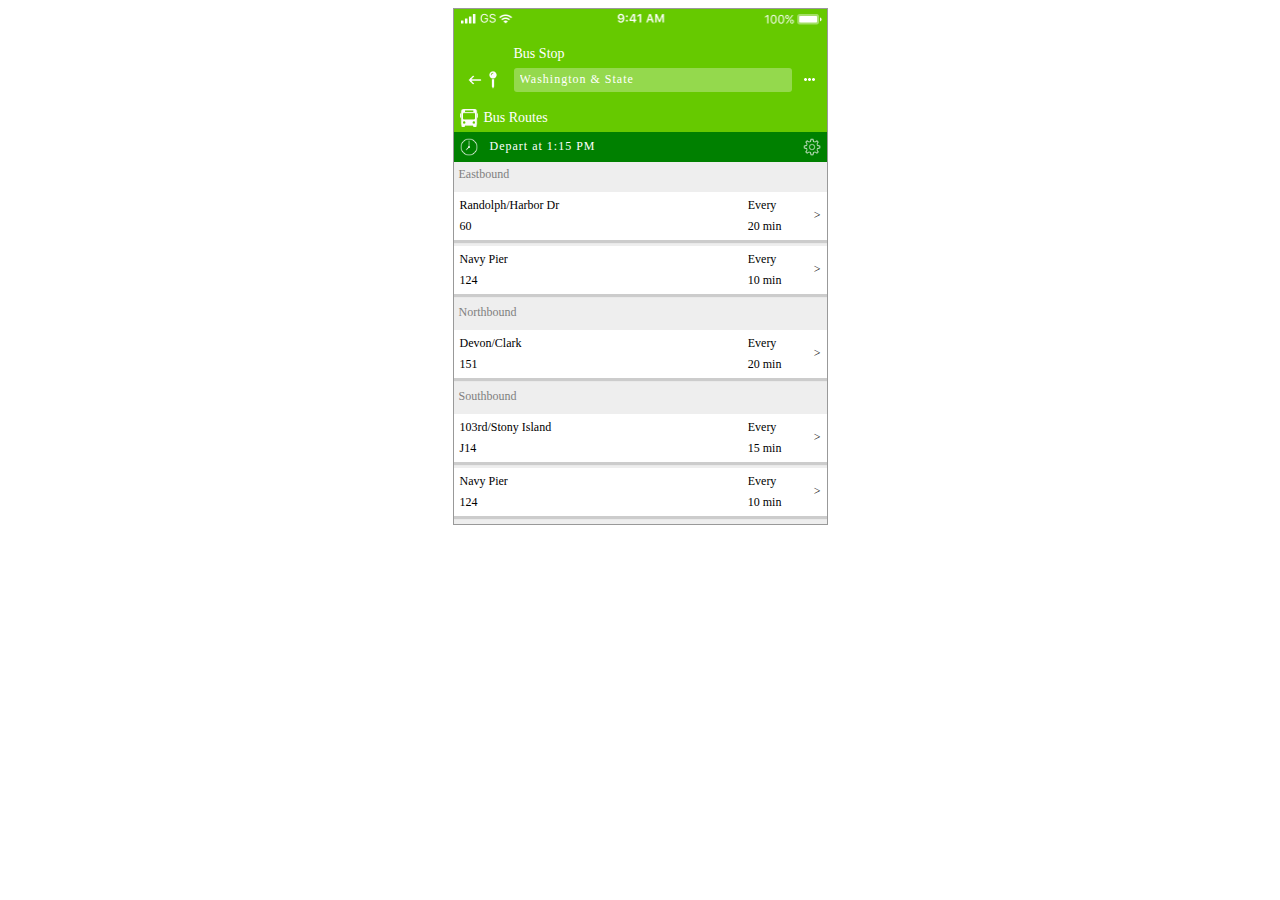
==== index.html @ 6568ecc0 "second commit" ====
<!DOCTYPE html>
<html>
<head>
	<title>Busy Bus Frontend Challenge</title>
    <link rel="stylesheet" href="../css/reset.css">
	<link rel="stylesheet" href="../css/busybus.css">
    <link rel="stylesheet" href="../css/search.css">
</head>
<body>

<div class="app">
    <div class="status-bar">
        <img src="../images/Status Bar.png" alt="">
    </div>
    <div class="search-bar">

        <div class="search-bar-only">
            <div class="search-icons">
                <img src="../images/back arrow.png" alt="">
                <img src="../images/pin.png" alt="">
            </div>
            <div class="search-bar-column">
                <div class="search-bar-stop">
                    Bus Stop
                </div>
                <input class="search-input" type="text" placeholder="Washington & State">
            </div>
            <div class="search-dots">
                <img src="../images/dots.png" alt="">
            </div>
        </div>

        <div class="search-bus-routes-line">
                <img class="search-bus-icon" src="../images/bus icon.png" alt="">
            <div class="search-bus-routes">
                Bus Routes
            </div>
        </div>

        <div class="departure-bar">
            <img class="clock" src="../images/clock.png" alt="">
            <div class="departure-bar-time">
                Depart at 1:15 PM
            </div>
                <img class="gear" src="../images/Gear.png" alt="">
        </div>
    </div>

	<section class="bus-routes">
		<div class="route">
			 Eastbound
		</div>
        <div class="container">
			<div class="destination-container">
				<div class="destination">
					Randolph/Harbor Dr
				</div>
				<div class="bus-number">
					60
				</div>
			</div>
			<div class="column-2">
				<div class="frequency">
						Every
					</div>
					<div class="time">
						20 min
					</div>
			</div>
			<div class="column-3">
				&gt;
			</div>
		</div>

        <div class="container">
			<div class="destination-container">
				<div class="destination">
					Navy Pier
				</div>
				<div class="bus-number">
					124
				</div>
			</div>
			<div class="column-2">
				<div class="frequency">
						Every
					</div>
					<div class="time">
						10 min
					</div>
			</div>
			<div class="column-3">
				&gt;
			</div>
		</div>
        <div class="route">
			 Northbound
		</div>
        <div class="container">
			<div class="destination-container">
				<div class="destination">
					Devon/Clark
				</div>
				<div class="bus-number">
					151
				</div>
			</div>
			<div class="column-2">
				<div class="frequency">
						Every
					</div>
					<div class="time">
						20 min
					</div>
			</div>
			<div class="column-3">
				&gt;
			</div>
		</div>
        <section class="bus-routes">
    		<div class="route">
    			 Southbound
    		</div>
            <div class="container">
    			<div class="destination-container">
    				<div class="destination">
    					103rd/Stony Island
    				</div>
    				<div class="bus-number">
    					J14
    				</div>
    			</div>
    			<div class="column-2">
    				<div class="frequency">
    						Every
    					</div>
    					<div class="time">
    						15 min
    					</div>
    			</div>
    			<div class="column-3">
    				&gt;
    			</div>
    		</div>

            <div class="container">
    			<div class="destination-container">
    				<div class="destination">
    					Navy Pier
    				</div>
    				<div class="bus-number">
    					124
    				</div>
    			</div>
    			<div class="column-2">
    				<div class="frequency">
    						Every
    					</div>
    					<div class="time">
    						10 min
    					</div>
    			</div>
    			<div class="column-3">
    				&gt;
    			</div>
    		</div>
            <div class="route">
    			 Reroute
    		</div>
            <div class="container">
    			<div class="destination-container">
    				<div class="destination">
    					Jackson Express Park
    				</div>
    				<div class="bus-number">
    					6x
    				</div>
    			</div>
    			<div class="column-2">
    				<div class="not-applicable">
    						N/A
    					</div>
    			</div>
    			<div class="column-3">
    				&gt;
    			</div>
    		</div>
            <div class="route">
    			 Out of service
    		</div>
            <div class="container">
    			<div class="destination-container">
    				<div class="destination">
    					Cottage Grove
    				</div>
    				<div class="bus-number">
    					4
    				</div>
    			</div>
    			<div class="column-2">
    				<div class="frequency">
    						Resumes
    					</div>
    					<div class="time">
    						12:10am
    					</div>
    			</div>
    			<div class="column-3">
    				&gt;
    			</div>
    		</div>
            <div class="container">
    			<div class="destination-container">
    				<div class="destination">
    					Madison
    				</div>
    				<div class="bus-number">
    					20
    				</div>
    			</div>
    			<div class="column-2">
    				<div class="frequency">
    						Resumes
    					</div>
    					<div class="time">
    						12:10am
    					</div>
    			</div>
    			<div class="column-3">
    				&gt;
    			</div>
    		</div>
            <div class="container">
    			<div class="destination-container">
    				<div class="destination">
    					Streetville/Taylor
    				</div>
    				<div class="bus-number">
    					4
    				</div>
    			</div>
    			<div class="column-2">
    				<div class="frequency">
    						Resumes
    					</div>
    					<div class="time">
    						6:00am
    					</div>
    			</div>
    			<div class="column-3">
    				&gt;
    			</div>
    		</div>
	</section>
</div>
</body>
</html>
---- css/busybus.css ----
html {
  box-sizing: border-box;
}
*, *:before, *:after {
  box-sizing: inherit;
}
:root, *{
    font-family: tahoma;
    font-size: 12px;
}
body{
  background: white;
}

.app{
    background: #eee;
    width: 375px;
    margin: 0 auto;
    border: 1px solid #999;
    overflow: hidden
}

.route{
  display: flex;
  color: grey;
  margin-bottom: 5px;
  padding: 5px;
}

.destination{
margin-bottom: .5rem;
}

.bus-number{

}

.frequency{
    margin-bottom: .5rem;
}

.time{

}

.destination-container{
  flex-grow: 1;
}

.container{
  display: flex;
  background:white;
  padding: .5rem;
  box-shadow: 0px 2px 1px 1px #ccc;
  margin-bottom: .5rem;
  align-items: center;
}

.column-2{
    width: 5rem;
}

.column-3{
  display: flex;
  align-items: center;
  margin-left: .5rem;
}

.bus-routes{
    height: 362px;
    overflow: scroll;
}
---- css/search.css ----
.status-bar{
    background-color: #66c900;
}

.status-bar img{
    max-width: 100%;
}

.search-bar-only{
    background: #66c900;
    display: flex;
    align-items: flex-end;
    padding: 1rem;
}

.search-icons img{
    height: 1.5rem;
}

.search-icons{
    display: flex;
    height: 2rem;
    align-items: center;
}

.search-input{
    background: rgba(255, 255, 255, 0.30);
    border: 0;
    border-radius: 3px;
    padding: 0 0.5rem;
    height: 2rem;
}

.search-input::placeholder{
    color: white;
    letter-spacing: 1px;
}

.search-bar-stop{
    font-size: 1.17rem;
    color: white;
    background-color: #66c900;
    margin-bottom: .5rem;
}

.search-bar-column{
    display: flex;
    flex-direction: column;
    margin: 0 1rem;
    flex-grow: 1;
}

.search-dots{
    display: flex;
    align-items: center;
    height: 2rem;
}

.search-bus-icon{
    height: 1.5rem;
    margin-left: 0.5rem;
}

.search-bus-routes-line{
    display: flex;
    background-color: #66c900;
    align-items: center;

}

.search-bus-routes{
    display: flex;
    align-items: flex-end;
    color: white;
    font-size: 14px;
    margin: 0.5rem;
}

.departure-bar{
    display: flex;
    background-color: green;
    align-items: center;
}

.departure-bar-time{
    color: white;
    margin: 0.5rem;
    letter-spacing: 1px;
    flex-grow: 1;
}

.clock{
    height: 1.5rem;
    margin: 0.5rem;
}

.gear{
    height: 1.5rem;
    margin-right: 0.5rem;
}
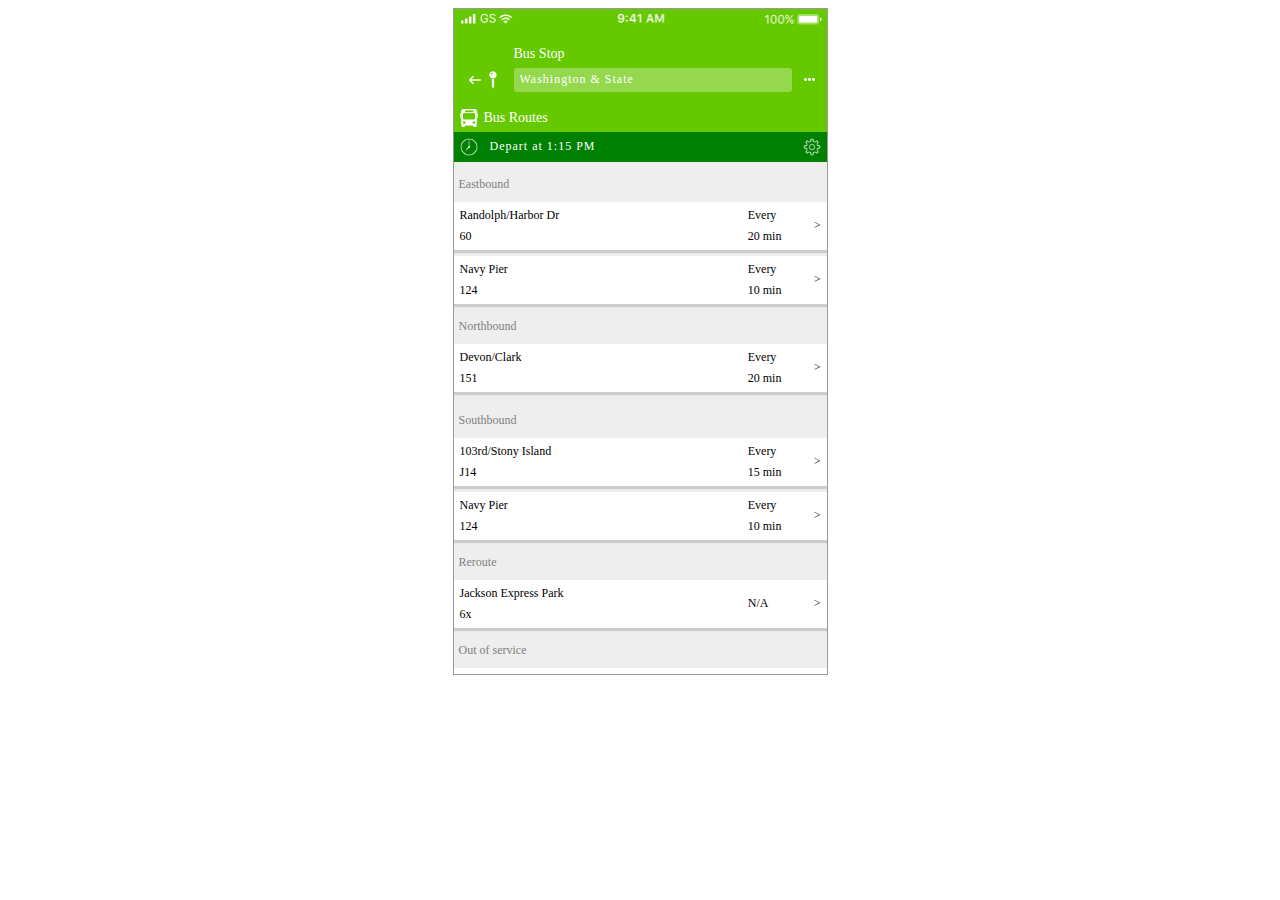
==== commit 589a75b1: "third commit" ====
--- a/index.html
+++ b/index.html
@@ -119,7 +119,7 @@
 		</div>
         <section class="bus-routes">
     		<div class="route">
-    			 Southbound
+    		Southbound
     		</div>
             <div class="container">
     			<div class="destination-container">
--- a/css/busybus.css
+++ b/css/busybus.css
@@ -15,6 +15,7 @@
 .app{
     background: #eee;
     width: 375px;
+    height: 667px;
     margin: 0 auto;
     border: 1px solid #999;
     overflow: hidden
@@ -67,6 +68,10 @@
 }
 
 .bus-routes{
-    height: 362px;
+    height: 520px;
     overflow: scroll;
 }
+
+.route{
+    margin-top: 10px;
+}
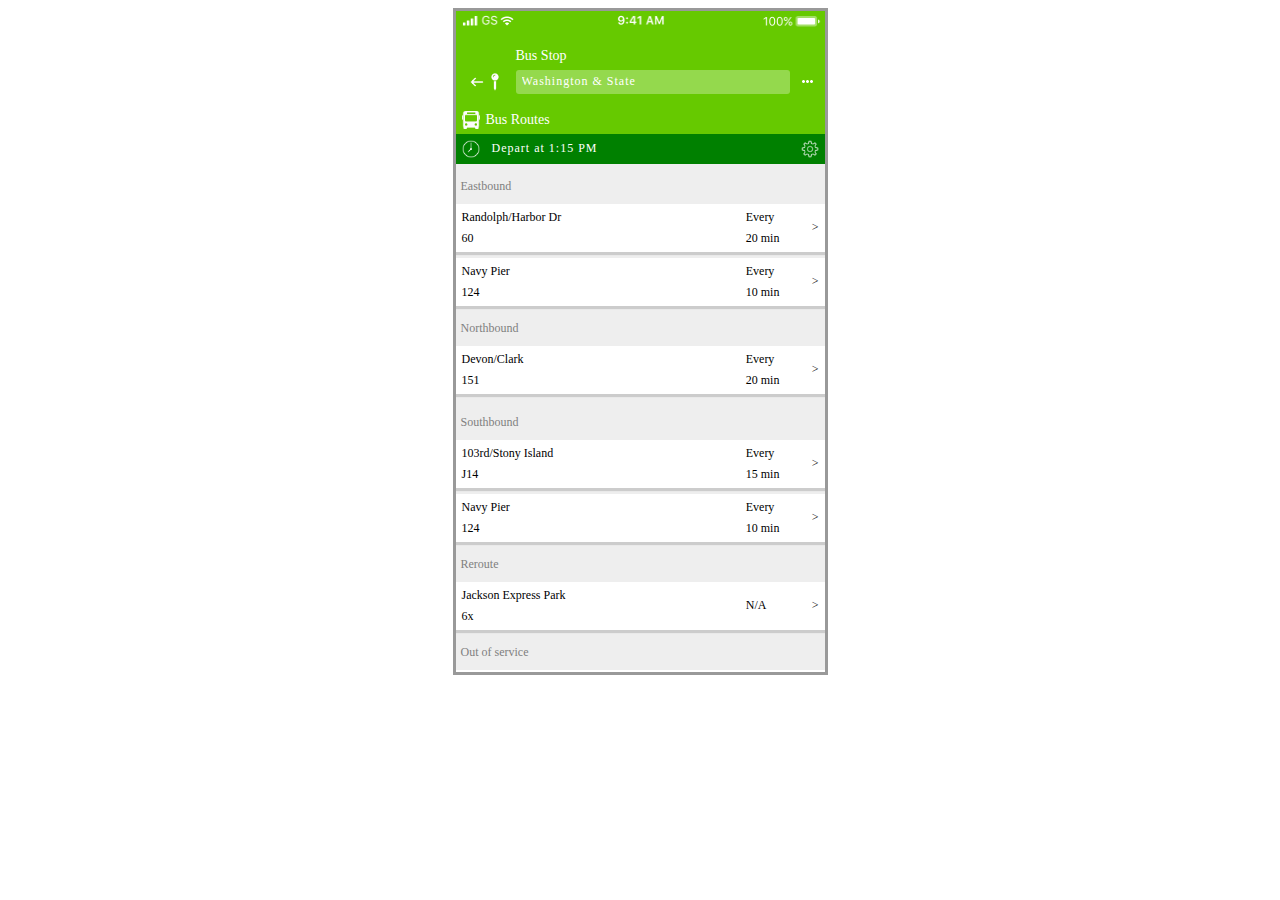
==== commit a53cb64c: "final commit" ====
--- a/index.html
+++ b/index.html
@@ -2,22 +2,21 @@
 <html>
 <head>
 	<title>Busy Bus Frontend Challenge</title>
-    <link rel="stylesheet" href="../css/reset.css">
-	<link rel="stylesheet" href="../css/busybus.css">
-    <link rel="stylesheet" href="../css/search.css">
+    <link rel="stylesheet" href="css/reset.css">
+	<link rel="stylesheet" href="css/busybus.css">
 </head>
 <body>
 
 <div class="app">
     <div class="status-bar">
-        <img src="../images/Status Bar.png" alt="">
+        <img src="images/Status Bar.png" alt="">
     </div>
     <div class="search-bar">
 
         <div class="search-bar-only">
             <div class="search-icons">
-                <img src="../images/back arrow.png" alt="">
-                <img src="../images/pin.png" alt="">
+                <img src="images/back arrow.png" alt="">
+                <img src="images/pin.png" alt="">
             </div>
             <div class="search-bar-column">
                 <div class="search-bar-stop">
@@ -26,23 +25,23 @@
                 <input class="search-input" type="text" placeholder="Washington & State">
             </div>
             <div class="search-dots">
-                <img src="../images/dots.png" alt="">
+                <img src="images/dots.png" alt="">
             </div>
         </div>
 
         <div class="search-bus-routes-line">
-                <img class="search-bus-icon" src="../images/bus icon.png" alt="">
+                <img class="search-bus-icon" src="images/bus icon.png" alt="">
             <div class="search-bus-routes">
                 Bus Routes
             </div>
         </div>
 
         <div class="departure-bar">
-            <img class="clock" src="../images/clock.png" alt="">
+            <img class="clock" src="images/clock.png" alt="">
             <div class="departure-bar-time">
                 Depart at 1:15 PM
             </div>
-                <img class="gear" src="../images/Gear.png" alt="">
+                <img class="gear" src="images/Gear.png" alt="">
         </div>
     </div>
 
--- a/css/busybus.css
+++ b/css/busybus.css
@@ -17,7 +17,7 @@
     width: 375px;
     height: 667px;
     margin: 0 auto;
-    border: 1px solid #999;
+    border: 3px solid #999;
     overflow: hidden
 }
 
@@ -38,10 +38,6 @@
 
 .frequency{
     margin-bottom: .5rem;
-}
-
-.time{
-
 }
 
 .destination-container{
@@ -75,3 +71,104 @@
 .route{
     margin-top: 10px;
 }
+
+.status-bar{
+    background-color: #66c900;
+}
+
+.status-bar img{
+    max-width: 100%;
+}
+
+.search-bar-only{
+    background: #66c900;
+    display: flex;
+    align-items: flex-end;
+    padding: 1rem;
+}
+
+.search-icons img{
+    height: 1.5rem;
+}
+
+.search-icons{
+    display: flex;
+    height: 2rem;
+    align-items: center;
+}
+
+.search-input{
+    background: rgba(255, 255, 255, 0.30);
+    border: 0;
+    border-radius: 3px;
+    padding: 0 0.5rem;
+    height: 2rem;
+}
+
+.search-input::placeholder{
+    color: white;
+    letter-spacing: 1px;
+}
+
+.search-bar-stop{
+    font-size: 1.17rem;
+    color: white;
+    background-color: #66c900;
+    margin-bottom: .5rem;
+}
+
+.search-bar-column{
+    display: flex;
+    flex-direction: column;
+    margin: 0 1rem;
+    flex-grow: 1;
+}
+
+.search-dots{
+    display: flex;
+    align-items: center;
+    height: 2rem;
+}
+
+.search-bus-icon{
+    height: 1.5rem;
+    margin-left: 0.5rem;
+}
+
+.search-bus-routes-line{
+    display: flex;
+    background-color: #66c900;
+    align-items: center;
+
+}
+
+.search-bus-routes{
+    display: flex;
+    align-items: flex-end;
+    color: white;
+    font-size: 14px;
+    margin: 0.5rem;
+}
+
+.departure-bar{
+    display: flex;
+    background-color: green;
+    align-items: center;
+}
+
+.departure-bar-time{
+    color: white;
+    margin: 0.5rem;
+    letter-spacing: 1px;
+    flex-grow: 1;
+}
+
+.clock{
+    height: 1.5rem;
+    margin: 0.5rem;
+}
+
+.gear{
+    height: 1.5rem;
+    margin-right: 0.5rem;
+}
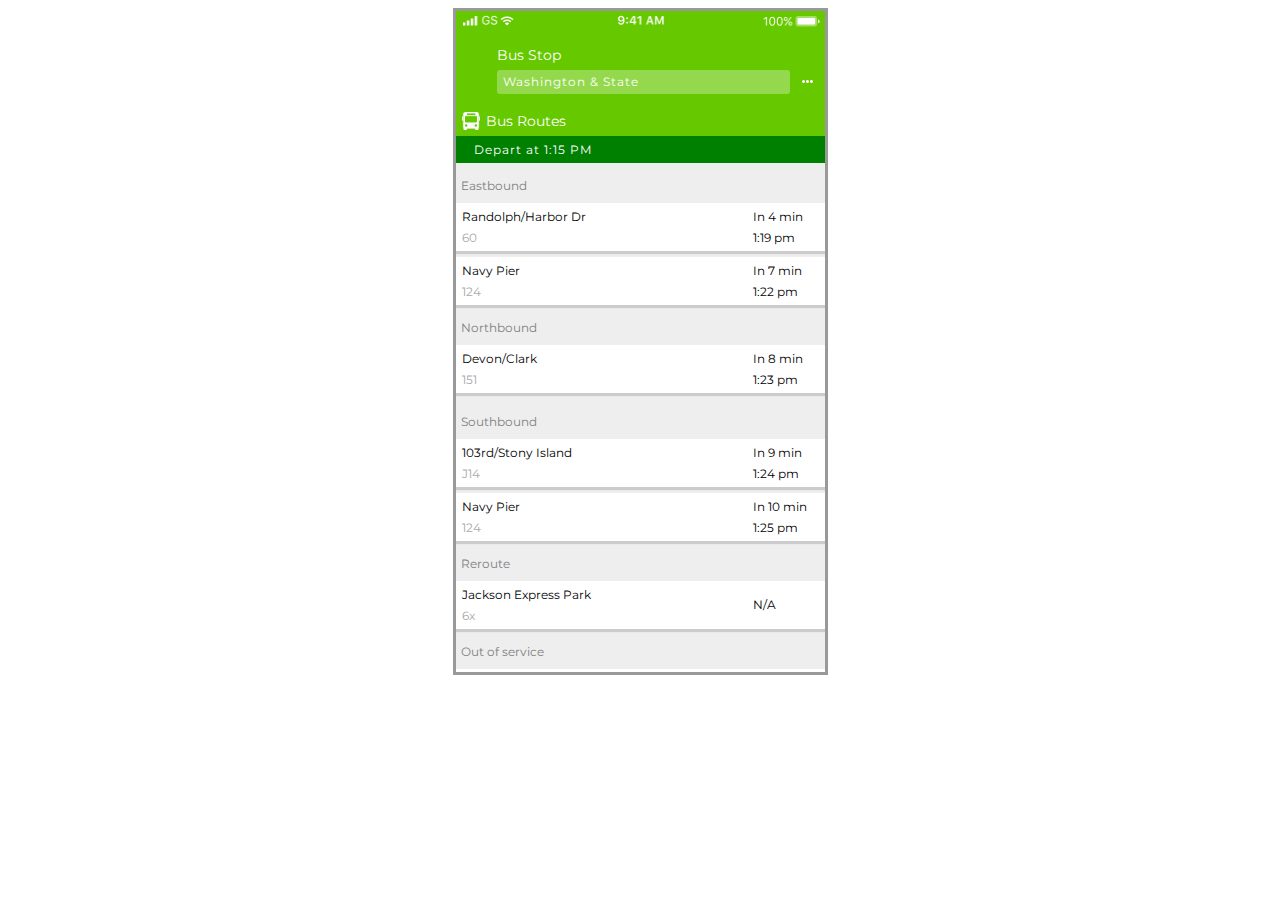
==== commit d0e445fa: "last commit" ====
--- a/index.html
+++ b/index.html
@@ -3,20 +3,22 @@
 <head>
 	<title>Busy Bus Frontend Challenge</title>
     <link rel="stylesheet" href="css/reset.css">
+    <link rel="stylesheet" href="https://use.fontawesome.com/releases/v5.4.1/css/all.css" integrity="sha384-5sAR7xN1Nv6T6+dT2mhtzEpVJvfS3NScPQTrOxhwjIuvcA67KV2R5Jz6kr4abQsz" crossorigin="anonymous">
 	<link rel="stylesheet" href="css/busybus.css">
+    <link href="https://fonts.googleapis.com/css?family=Montserrat" rel="stylesheet">
 </head>
 <body>
 
 <div class="app">
     <div class="status-bar">
-        <img src="images/Status Bar.png" alt="">
+        <img src="images/Status Bar.png" alt>
     </div>
     <div class="search-bar">
 
         <div class="search-bar-only">
             <div class="search-icons">
-                <img src="images/back arrow.png" alt="">
-                <img src="images/pin.png" alt="">
+                <i class="fas fa-arrow-left"></i>
+                <i class="fas fa-map-pin"></i>
             </div>
             <div class="search-bar-column">
                 <div class="search-bar-stop">
@@ -37,11 +39,11 @@
         </div>
 
         <div class="departure-bar">
-            <img class="clock" src="images/clock.png" alt="">
+            <i class="far fa-clock"></i>
             <div class="departure-bar-time">
                 Depart at 1:15 PM
             </div>
-                <img class="gear" src="images/Gear.png" alt="">
+                <i class="fas fa-cog"></i>
         </div>
     </div>
 
@@ -60,14 +62,14 @@
 			</div>
 			<div class="column-2">
 				<div class="frequency">
-						Every
+						In 4 min
 					</div>
 					<div class="time">
-						20 min
+						1:19 pm
 					</div>
 			</div>
 			<div class="column-3">
-				&gt;
+				<i class="fas fa-chevron-right"></i>
 			</div>
 		</div>
 
@@ -82,14 +84,14 @@
 			</div>
 			<div class="column-2">
 				<div class="frequency">
-						Every
+						In 7 min
 					</div>
 					<div class="time">
-						10 min
+						1:22 pm
 					</div>
 			</div>
 			<div class="column-3">
-				&gt;
+				<i class="fas fa-chevron-right"></i>
 			</div>
 		</div>
         <div class="route">
@@ -106,14 +108,14 @@
 			</div>
 			<div class="column-2">
 				<div class="frequency">
-						Every
+						In 8 min
 					</div>
 					<div class="time">
-						20 min
+						1:23 pm
 					</div>
 			</div>
 			<div class="column-3">
-				&gt;
+				<i class="fas fa-chevron-right"></i>
 			</div>
 		</div>
         <section class="bus-routes">
@@ -131,14 +133,14 @@
     			</div>
     			<div class="column-2">
     				<div class="frequency">
-    						Every
-    					</div>
-    					<div class="time">
-    						15 min
-    					</div>
-    			</div>
-    			<div class="column-3">
-    				&gt;
+    						In 9 min
+    					</div>
+    					<div class="time">
+    						1:24 pm
+    					</div>
+    			</div>
+    			<div class="column-3">
+    				<i class="fas fa-chevron-right"></i>
     			</div>
     		</div>
 
@@ -153,14 +155,14 @@
     			</div>
     			<div class="column-2">
     				<div class="frequency">
-    						Every
-    					</div>
-    					<div class="time">
-    						10 min
-    					</div>
-    			</div>
-    			<div class="column-3">
-    				&gt;
+    						In 10 min
+    					</div>
+    					<div class="time">
+    						1:25 pm
+    					</div>
+    			</div>
+    			<div class="column-3">
+    				<i class="fas fa-chevron-right"></i>
     			</div>
     		</div>
             <div class="route">
@@ -181,7 +183,7 @@
     					</div>
     			</div>
     			<div class="column-3">
-    				&gt;
+    				<i class="fas fa-chevron-right"></i>
     			</div>
     		</div>
             <div class="route">
@@ -198,14 +200,14 @@
     			</div>
     			<div class="column-2">
     				<div class="frequency">
-    						Resumes
-    					</div>
-    					<div class="time">
-    						12:10am
-    					</div>
-    			</div>
-    			<div class="column-3">
-    				&gt;
+    						In 2 hours
+    					</div>
+    					<div class="time">
+    						Resumes 3:15 pm
+    					</div>
+    			</div>
+    			<div class="column-3">
+    				<i class="fas fa-chevron-right"></i>
     			</div>
     		</div>
             <div class="container">
@@ -219,14 +221,14 @@
     			</div>
     			<div class="column-2">
     				<div class="frequency">
-    						Resumes
-    					</div>
-    					<div class="time">
-    						12:10am
-    					</div>
-    			</div>
-    			<div class="column-3">
-    				&gt;
+    						In 3 hours
+    					</div>
+    					<div class="time">
+    						Resumes 4:15 pm
+    					</div>
+    			</div>
+    			<div class="column-3">
+    				<i class="fas fa-chevron-right"></i>
     			</div>
     		</div>
             <div class="container">
@@ -240,14 +242,14 @@
     			</div>
     			<div class="column-2">
     				<div class="frequency">
-    						Resumes
-    					</div>
-    					<div class="time">
-    						6:00am
-    					</div>
-    			</div>
-    			<div class="column-3">
-    				&gt;
+    						In 5 hours
+    					</div>
+    					<div class="time">
+    						Resumes 5:15 pm
+    					</div>
+    			</div>
+    			<div class="column-3">
+    				<i class="fas fa-chevron-right"></i>
     			</div>
     		</div>
 	</section>
--- a/css/busybus.css
+++ b/css/busybus.css
@@ -5,7 +5,7 @@
   box-sizing: inherit;
 }
 :root, *{
-    font-family: tahoma;
+    font-family: 'Montserrat', sans-serif;
     font-size: 12px;
 }
 body{
@@ -18,7 +18,8 @@
     height: 667px;
     margin: 0 auto;
     border: 3px solid #999;
-    overflow: hidden
+    overflow: hidden;
+    font-family: 'Montserrat', sans-serif;
 }
 
 .route{
@@ -30,14 +31,17 @@
 
 .destination{
 margin-bottom: .5rem;
+font-family: 'Montserrat', sans-serif;
 }
 
 .bus-number{
-
+font-family: 'Montserrat', sans-serif;
+color: darkgrey;
 }
 
 .frequency{
     margin-bottom: .5rem;
+    font-family: 'Montserrat', sans-serif;
 }
 
 .destination-container{
@@ -70,6 +74,7 @@
 
 .route{
     margin-top: 10px;
+    font-family: 'Montserrat', sans-serif;
 }
 
 .status-bar{
@@ -163,12 +168,35 @@
     flex-grow: 1;
 }
 
-.clock{
+.fa-clock{
     height: 1.5rem;
     margin: 0.5rem;
-}
-
-.gear{
-    height: 1.5rem;
-    margin-right: 0.5rem;
-}
+    margin-top: 3px;
+    color: white;
+    font-size: 20px;
+}
+
+.fa-cog{
+    color: white;
+    font-size: 20px;
+}
+
+.fa-map-pin{
+    color: white;
+    font-size: 20px;
+    margin: 0.5rem;
+}
+
+.fa-arrow-left{
+    color: white;
+    font-size: 20px;
+    margin: 5px 5px 5px 0px;
+}
+
+.time{
+    font-family: 'Montserrat', sans-serif;
+}
+
+.not-applicable{
+    font-family: 'Montserrat', sans-serif;
+}
